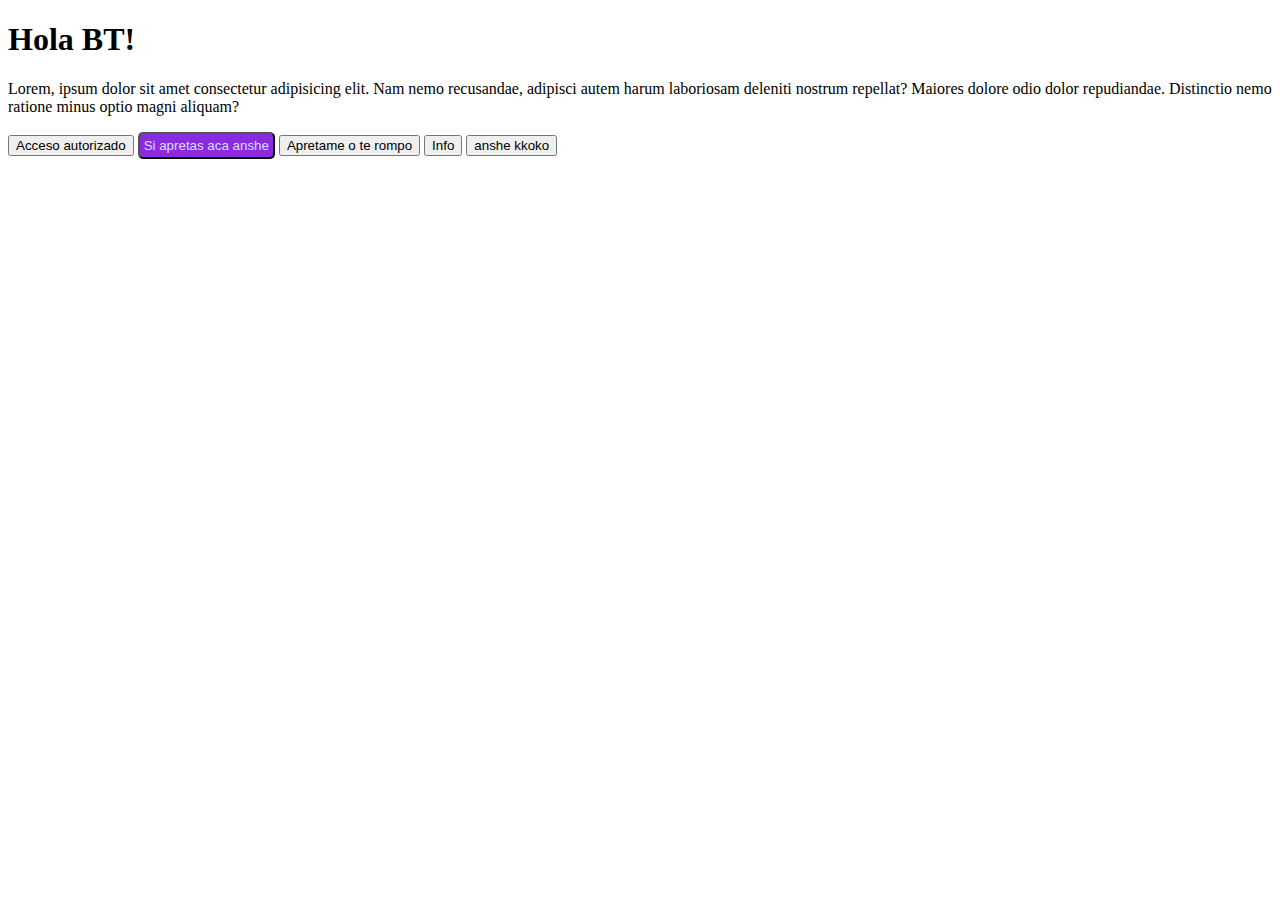
==== clase 15/index.html @ 4d1325e7 "usamos Bootstrap en la clase 15" ====
<!DOCTYPE html>
<html lang="en">

<head>
    <meta charset="UTF-8">
    <meta name="viewport" content="width=device-width, initial-scale=1.0">
    <title>Conociendo Bootstrap</title>
    <link href="https://cdn.jsdelivr.net/npm/bootstrap@5.3.1/dist/css/bootstrap.min.css" rel="stylesheet"
        integrity="sha384-4bw+/aepP/YC94hEpVNVgiZdgIC5+VKNBQNGCHeKRQN+PtmoHDEXuppvnDJzQIu9" crossorigin="anonymous">
    <link rel="stylesheet" href="./css/style.css">
</head>
</head>

<body>

    <h1> Hola BT! </h1>
    <p>
        Lorem, ipsum dolor sit amet consectetur adipisicing elit. Nam nemo recusandae, adipisci autem harum laboriosam
        deleniti nostrum repellat? Maiores dolore odio dolor repudiandae. Distinctio nemo ratione minus optio magni
        aliquam?
    </p>
    <!-- tipo de botones -->
    <button class="btn btn-success">Acceso autorizado</button>
    <button style="color: rgb(222, 222, 249); background-color: blueviolet; border-radius: 5px; padding: 4px;"> Si
        apretas aca anshe </button>
    <button class="btn btn-warning"> Apretame o te rompo </button>
    <button class="btn btn-info"> Info </button>
    <button class="btn btn-primary"> anshe kkoko </button>

    <!-- Grid -->

    <!-- Las grillas se manejas SIEMPRE BAJO 12 COLUMNAS -->
    <!-- Estas col se dividen en algo que se llama breakpoint o Puntos de quiebre -->
    

</body>

</html>
---- clase 15/css/style.css ----
p{
    font-family: 'Times New Roman', Times, serif;
}
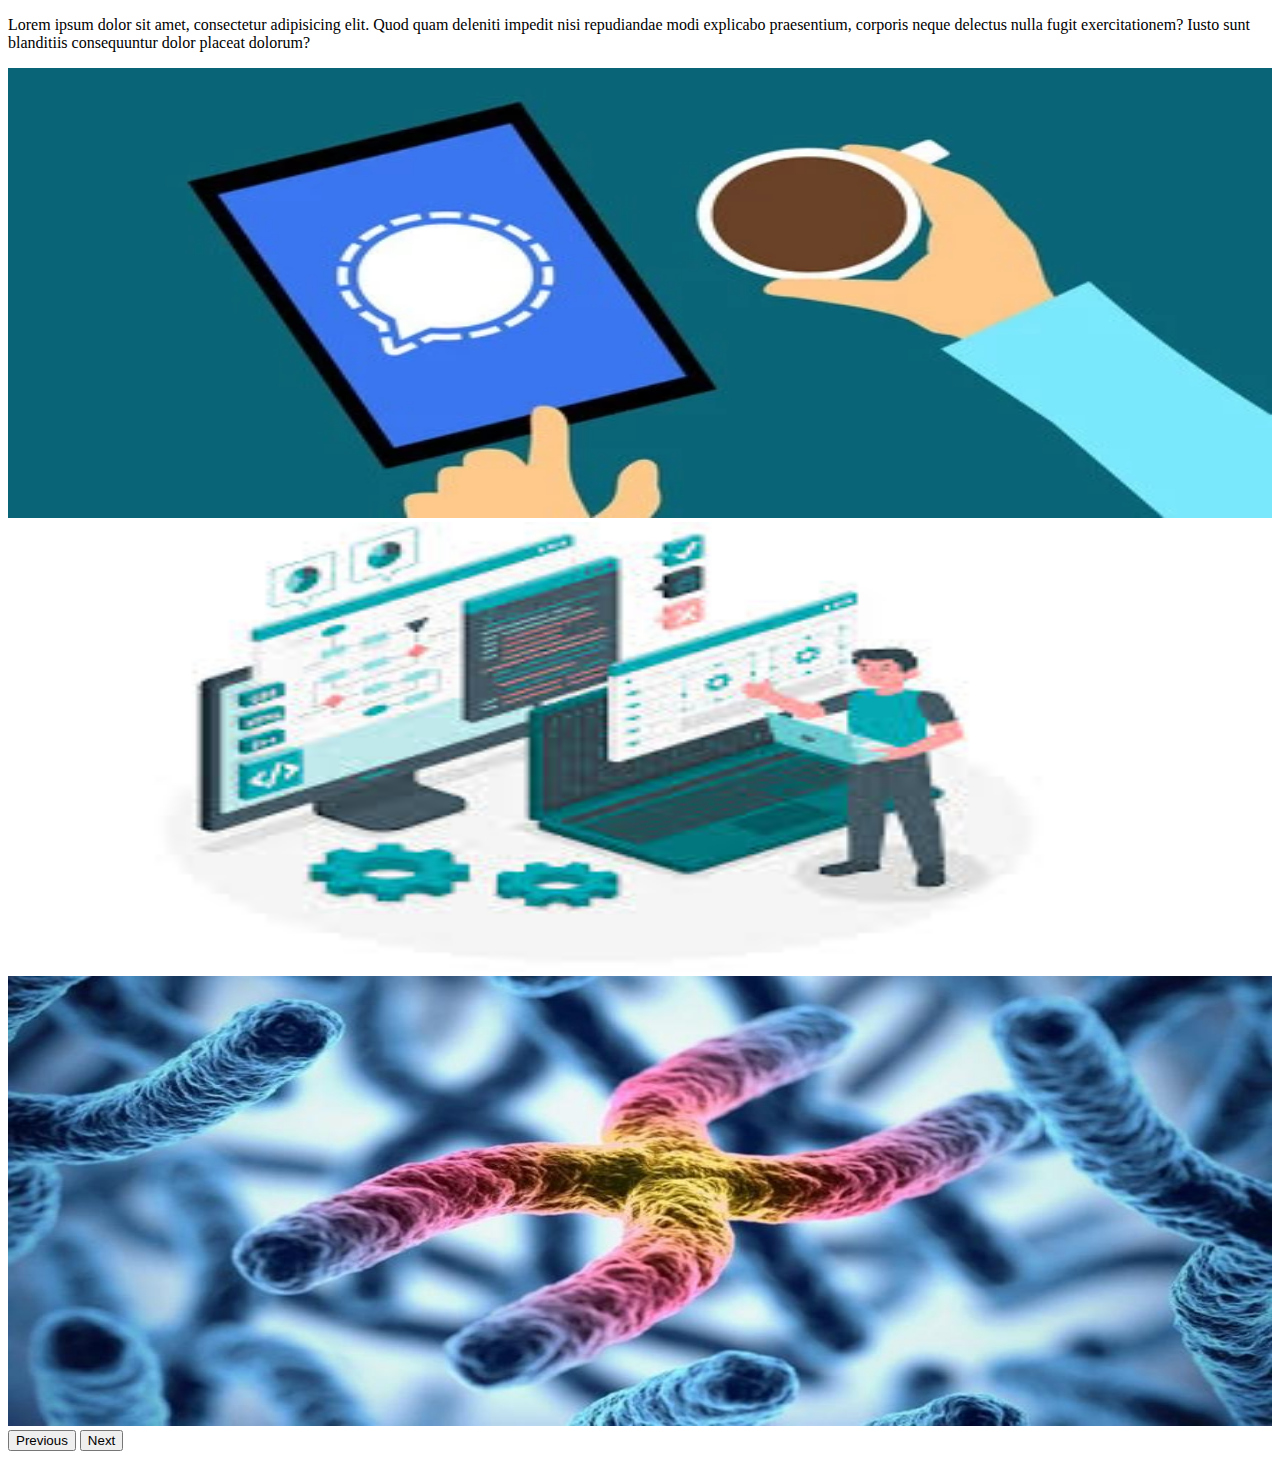
==== commit 820d88b7: "hicimos un carrusel muy bueno para usar" ====
--- a/clase 15/index.html
+++ b/clase 15/index.html
@@ -8,30 +8,79 @@
     <link href="https://cdn.jsdelivr.net/npm/bootstrap@5.3.1/dist/css/bootstrap.min.css" rel="stylesheet"
         integrity="sha384-4bw+/aepP/YC94hEpVNVgiZdgIC5+VKNBQNGCHeKRQN+PtmoHDEXuppvnDJzQIu9" crossorigin="anonymous">
     <link rel="stylesheet" href="./css/style.css">
+    <script src="https://cdn.jsdelivr.net/npm/@popperjs/core@2.11.8/dist/umd/popper.min.js"
+        integrity="sha384-I7E8VVD/ismYTF4hNIPjVp/Zjvgyol6VFvRkX/vR+Vc4jQkC+hVqc2pM8ODewa9r"
+        crossorigin="anonymous"></script>
+    <script src="https://cdn.jsdelivr.net/npm/bootstrap@5.3.1/dist/js/bootstrap.min.js"
+        integrity="sha384-Rx+T1VzGupg4BHQYs2gCW9It+akI2MM/mndMCy36UVfodzcJcF0GGLxZIzObiEfa"
+        crossorigin="anonymous"></script>
 </head>
 </head>
 
 <body>
 
-    <h1> Hola BT! </h1>
+    <!--<h1> Hola BT! </h1>
     <p>
         Lorem, ipsum dolor sit amet consectetur adipisicing elit. Nam nemo recusandae, adipisci autem harum laboriosam
         deleniti nostrum repellat? Maiores dolore odio dolor repudiandae. Distinctio nemo ratione minus optio magni
-        aliquam?
+        aliquam?-->
     </p>
     <!-- tipo de botones -->
-    <button class="btn btn-success">Acceso autorizado</button>
+    <!--<button class="btn btn-success">Acceso autorizado</button>
     <button style="color: rgb(222, 222, 249); background-color: blueviolet; border-radius: 5px; padding: 4px;"> Si
         apretas aca anshe </button>
     <button class="btn btn-warning"> Apretame o te rompo </button>
     <button class="btn btn-info"> Info </button>
-    <button class="btn btn-primary"> anshe kkoko </button>
+    <button class="btn btn-primary"> anshe kkoko </button>-->
 
     <!-- Grid -->
 
     <!-- Las grillas se manejas SIEMPRE BAJO 12 COLUMNAS -->
     <!-- Estas col se dividen en algo que se llama breakpoint o Puntos de quiebre -->
-    
+    <!-- 
+        Celular o pantalla pequeña: sm y md == small y medium 
+        tablet en horizontal o vertical: md y L == medium o large
+        Desktop o portatil: L y xL == large o extraLarge
+        PC de escritorio y mas: xL - xxL - xxxL == extraLarge o 2xLarge o 3xextraLarge
+    -->
+
+    <div class="container">
+    <div class="row">
+
+        <div class="col-xs col-sm-5 col-md-4  col-lg-6 col-xl-4">
+            <p>Lorem ipsum dolor sit amet, consectetur adipisicing elit. Quod quam deleniti impedit nisi repudiandae
+                modi explicabo praesentium, corporis neque delectus nulla fugit exercitationem? Iusto sunt blanditiis
+                consequuntur dolor placeat dolorum?</p>
+        </div>
+        <div class="col-xs col-sm-7 col-md-8 col-lg-6 col-xl-8">
+            <div id="carouselExample" class="carousel slide">
+                <div class="carousel-inner">
+                    <div class="carousel-item active">
+                        <img src="./media/imagen paraa usar ahora.webp" class="d-block w-100" alt="foto-logo-bootstrap">
+                    </div>
+                    <div class="carousel-item">
+                        <img src="./media/imagen para usar ahora 2.jpg" class="d-block w-100" alt="foto-despliegue-produccion">
+                    </div>
+                    <div class="carousel-item">
+                        <img src="./media/imagen para usar ahora 3.jpg" class="d-block w-100" alt="foto-etiqueta-semantica">
+                    </div>
+                </div>
+                <button class="carousel-control-prev" type="button" data-bs-target="#carouselExample"
+                    data-bs-slide="prev">
+                    <span class="carousel-control-prev-icon" aria-hidden="true"></span>
+                    <span class="visually-hidden">Previous</span>
+                </button>
+                <button class="carousel-control-next" type="button" data-bs-target="#carouselExample"
+                    data-bs-slide="next">
+                    <span class="carousel-control-next-icon" aria-hidden="true"></span>
+                    <span class="visually-hidden">Next</span>
+                </button>
+            </div>
+        </div>
+
+    </div>
+
+
 
 </body>
 
--- a/clase 15/css/style.css
+++ b/clase 15/css/style.css
@@ -1,3 +1,8 @@
-p{
-    font-family: 'Times New Roman', Times, serif;
-}+ img{
+    width: 100%;
+    height: 450px;
+}
+
+/*.container{
+    background-color: chocolate;
+}*/